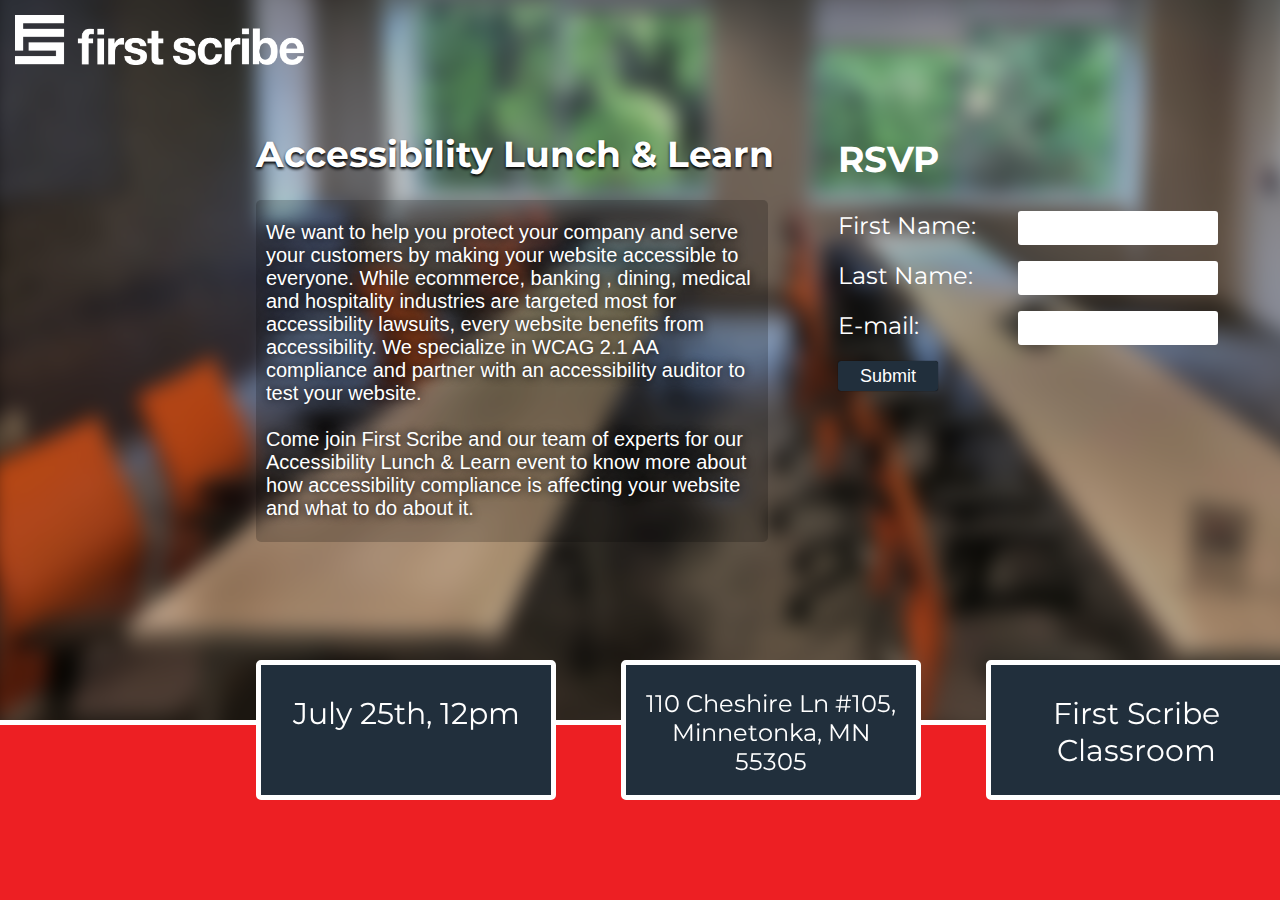
==== index.html @ 0f5f7cd6 "7 rings > thank u next" ====
<!doctype html>
<html lang="en">
<head>
  <meta charset="utf-8">
  <meta name="viewport" content="width=device-width, initial-scale=1, shrink-to-fit=no">

  <!--<link rel="stylesheet" href="https://stackpath.bootstrapcdn.com/bootstrap/4.3.1/css/bootstrap.min.css" integrity="sha384-ggOyR0iXCbMQv3Xipma34MD+dH/1fQ784/j6cY/iJTQUOhcWr7x9JvoRxT2MZw1T" crossorigin="anonymous">
  -->
  <link rel='stylesheet' type='text/css' href='style.css' />
  <link href="https://fonts.googleapis.com/css?family=Montserrat&display=swap" rel="stylesheet">
  <script src="main.js"></script>

  <title>FS Lunch & Learn</title>

</head>
<body>
  <div id="bkg">
    <img src="images/classroomdark.jpg" id="background_img" alt="FS Classroom"></img>
  </div>
  <div id="logo">
    <img src="images/logoWhite.png" alt="First Scribe Logo" height="50px" width="289px"></img>
  </div>

<div id="main">
<div id="header-div">
  <h1 id="header">Accessibility Lunch & Learn</h1>
</div>

<div id="info">
  <p>We want to help you protect your company and serve your customers by making your website accessible to everyone.
    While ecommerce, banking , dining, medical and hospitality industries are targeted most for accessibility lawsuits,
    every website benefits from accessibility. We specialize in WCAG 2.1 AA compliance and partner with an accessibility auditor to test your website.
<br><br>Come join First Scribe and our team of experts for our Accessibility Lunch & Learn event to know more about how accessibility
compliance is affecting your website and what to do about it.
  </p>
</div>

<form action="thanks.html" onsubmit="return validate()" method="post">
  <h2>RSVP</h2>
  <div class="row">
    <label>First Name:</label>
    <input type="text" id="first-name" name="first-name" autocomplete="off" onchange="resetStyle(this)">
  </div>
  <div class="row">
    <label>Last Name:</label>
    <input type="text" id="last-name" name="last-name" autocomplete="off" onchange="resetStyle(this)">
  </div>
  <div class="row">
    <label>E-mail:</label>
    <input type="email" id="e-mail" name="e-mail" autocomplete="off">
  </div>
  <button type="submit">Submit</button>
</form>
</div>


<div id="boxContainer">
  <div id="date" class="infoBox">
    <p>July 25th, 12pm</p>
  </div>
  <div id="address" class="infoBox">
    <p>110 Cheshire Ln #105, Minnetonka, MN 55305</p>
  </div>
  <div id="location" class="infoBox">
    <p>First Scribe Classroom</p>
  </div>
</div>

<div id="bottomBar"></div>




</body>
</html>
---- style.css ----
* {
  box-sizing: border-box;
}

body {
  margin: 0;
  padding: 0;
  min-width: 1200px;        /* Suppose you want minimum width of 1000px */
  width: auto !important;  /* Firefox will set width as auto */
  background-color: black;
}

/*Background & Logo*/
#bkg {
  position: absolute;
  margin-top: -50px;
  margin-left: -10px;
  z-index: -1;
  overflow: hidden;
  height: 800px;
}

#background_img {
  width: 100%;
  min-width: 1500px;
  filter: blur(10px);
}

#logo {
  margin: 15px 15px;
}

/*Main Div - headers and info */
h1 {
  color: white;
  font-size: 36px;
  font-family: 'Montserrat', sans-serif;
  text-shadow: 0px 2px 3px black;
}

#main {
  margin-top: 3%;
}

#header-div {
  float: left;
  margin-left: 20%;
}

#info {
  float: left;
  width: 40%;
  color: white;
  font-family: Arial, sans-serif;
  font-size: 20px;
  margin-left: 20%;
  background-color: rgba(0,0,0, 0.2);
  border-radius: 5px;
  padding: 1px 10px 2px 10px;
}

#info p {
  text-shadow: 0px 0px 10px black;
}

label {
  color: white;
  font-size: 24px;
}

form {
  margin-left: 5%;
  width: 380px;
  height: 10%;
  display: inline-block;
}

label {
  padding-right: 10px;
  font-family: 'Montserrat', sans-serif;
  float: left;
  display: inline-block;
  font-size: 24px;
}

input {
  border: 3px solid white;
  padding: 6px;
  font-family: 'Montserrat', sans-serif;
  border-radius: 3px;
  float: right;
  width: 200px;
}

input:focus {
  outline: none;
  border: 3px solid #5D6D7E;
  background-color: white;

  -webkit-transition: border 0.2s ease-out;
  -moz-transition: border 0.2s ease-out;
  -o-transition: border 0.2s ease-out;
  transition: border 0.2s ease-out;
}


h2 {
  color: white;
  font-size: 36px;
  font-family: 'Montserrat', sans-serif;
}



.row {
  height: 40px;
  margin-bottom: 10px;
}

button {
  width: 100px;
  height: 30px;
  border-radius: 3px;
  font-size: 18px;
  background-color: #212F3C;
  color: white;
  border: none;
  box-shadow: 0px 0px 1px black;
  outline: none;

  -webkit-transition: background-color 0.2s ease-out;
  -moz-transition: background-color 0.2s ease-out;
  -o-transition: background-color 0.2s ease-out;
  transition: background-color 0.2s ease-out;
}

button:hover {
  background-color: #5D6D7E;
}


#bottomBar {
  position: fixed;
  bottom: 0;
  z-index: 0;
  border-top: 5px solid white;
  height: 20%;
  width: 100%;
  background-color: #ed1f23;
}

#boxContainer {
  position: fixed;
  margin-left: 20%;
  width: 100%;
  min-width: 1300px;
  bottom: 100px;
  z-index: 3;
}

.infoBox {
  float: left;
  margin-right: 5%;
  background-color: #212F3C;
  border-radius: 5px;
  padding: 0px 10px 0px 10px;
  border: 5px solid white;
  height: 140px;
  width: 300px;
  color: white;
  text-align: center;
  font-size: 24px;
  font-family: 'Montserrat', sans-serif;

  -webkit-transition: background-color 0.2s ease-out;
  -moz-transition: background-color 0.2s ease-out;
  -o-transition: background-color 0.2s ease-out;
  transition: background-color 0.2s ease-out;
}

.infoBox:hover {
  background-color: #5D6D7E;
}

#date {
  font-size: 30px;
}

#address {
  font-size: 24px;
}

#location {
  font-size: 30px;
}
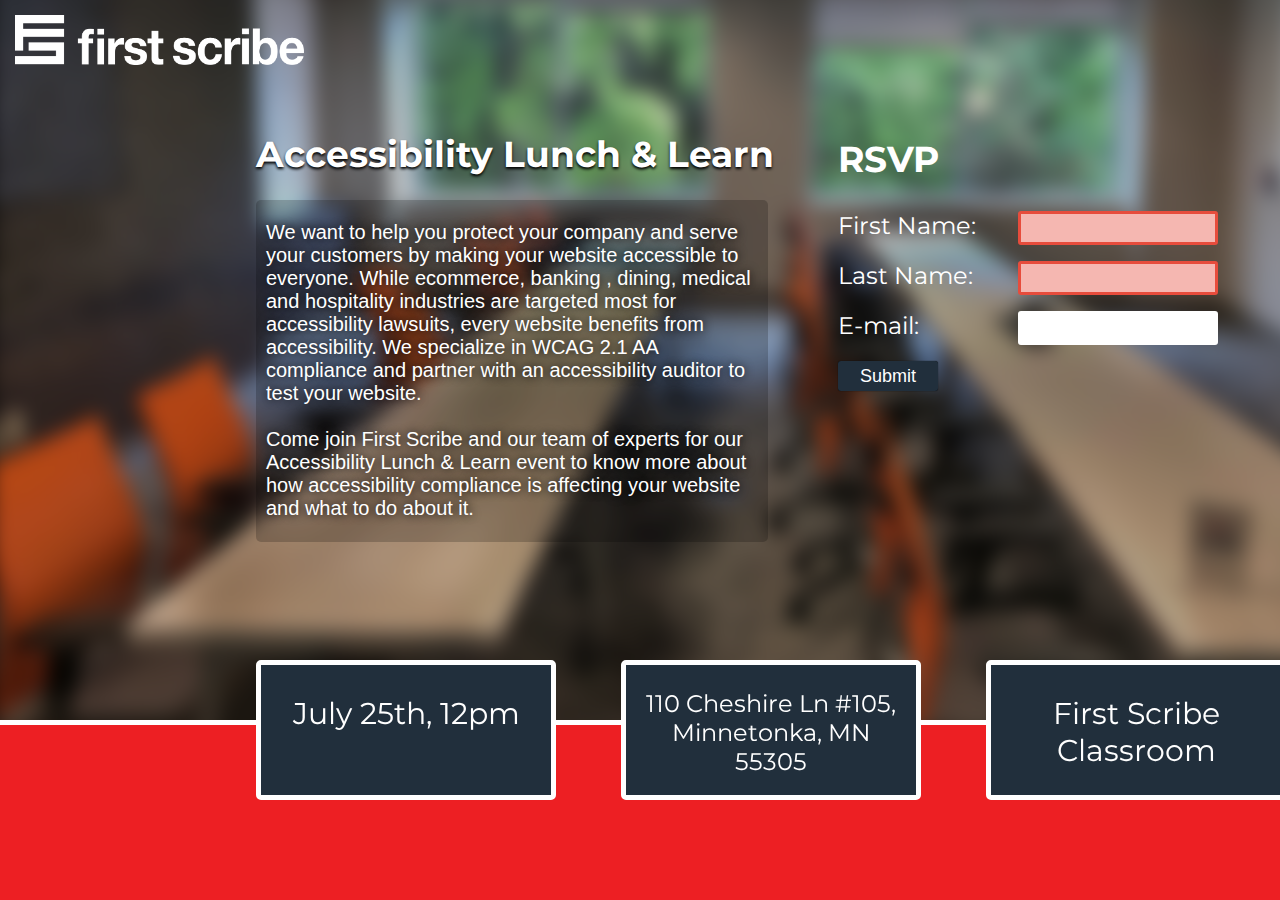
==== commit 71e71fcd: "surprise, surprise... it's google" ====
--- a/index.html
+++ b/index.html
@@ -18,7 +18,7 @@
     <img src="images/classroomdark.jpg" id="background_img" alt="FS Classroom"></img>
   </div>
   <div id="logo">
-    <img src="images/logoWhite.png" alt="First Scribe Logo" height="50px" width="289px"></img>
+    <a href="https://www.firstscribe.com"><img src="images/logoWhite.png" alt="First Scribe Logo" height="50px" width="289px"></img></a>
   </div>
 
 <div id="main">
@@ -35,19 +35,20 @@
   </p>
 </div>
 
-<form action="thanks.html" onsubmit="return validate()" method="post">
+<form name="rsvp" target="hidden_iframe" onsubmit="return validate()" method="post"
+action="https://docs.google.com/forms/d/e/1FAIpQLSfel7UZB6sbaMhjB7i3_UUTMVqYhXNcN2282k6jDi7LSx6UGg/viewform?">
   <h2>RSVP</h2>
   <div class="row">
     <label>First Name:</label>
-    <input type="text" id="first-name" name="first-name" autocomplete="off" onchange="resetStyle(this)">
+    <input type="text" id="first-name" name="entry.1115986317" autocomplete="off" onchange="resetStyle(this)">
   </div>
   <div class="row">
     <label>Last Name:</label>
-    <input type="text" id="last-name" name="last-name" autocomplete="off" onchange="resetStyle(this)">
+    <input type="text" id="last-name" name="entry.418842620" autocomplete="off" onchange="resetStyle(this)">
   </div>
   <div class="row">
     <label>E-mail:</label>
-    <input type="email" id="e-mail" name="e-mail" autocomplete="off">
+    <input type="email" id="e-mail" name="entry.987508438" autocomplete="off">
   </div>
   <button type="submit">Submit</button>
 </form>
@@ -67,6 +68,7 @@
 </div>
 
 <div id="bottomBar"></div>
+<iframe name="hidden_iframe" id="hidden_iframe" style="display:none;" onload="if(validate()) {}"></iframe>
 
 
 
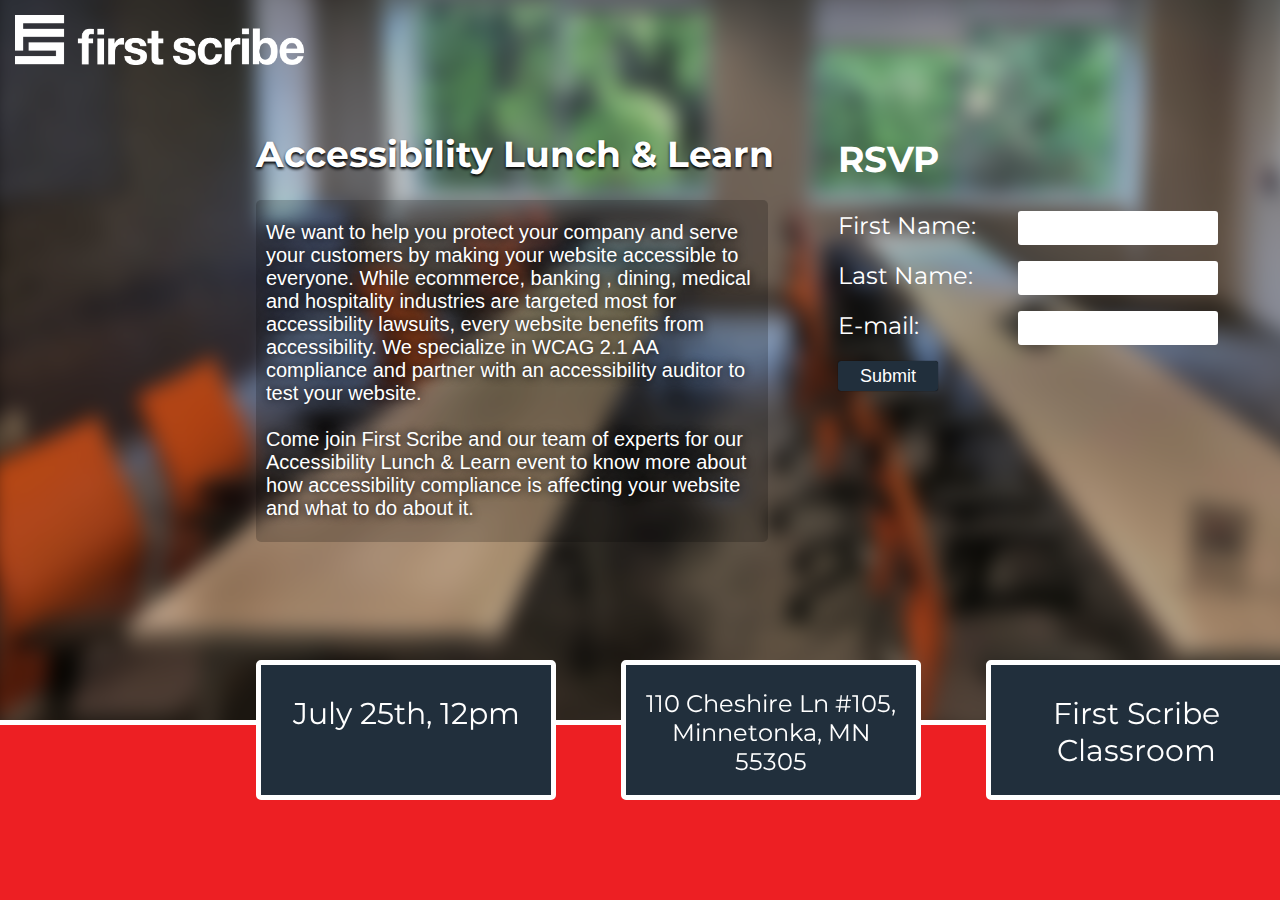
==== commit 6e7dc400: "eat the cookie: Good Form" ====
--- a/index.html
+++ b/index.html
@@ -36,7 +36,7 @@
 </div>
 
 <form name="rsvp" target="hidden_iframe" onsubmit="return validate()" method="post"
-action="https://docs.google.com/forms/d/e/1FAIpQLSfel7UZB6sbaMhjB7i3_UUTMVqYhXNcN2282k6jDi7LSx6UGg/viewform?">
+action="https://docs.google.com/forms/d/e/1FAIpQLSfel7UZB6sbaMhjB7i3_UUTMVqYhXNcN2282k6jDi7LSx6UGg/formResponse?">
   <h2>RSVP</h2>
   <div class="row">
     <label>First Name:</label>
@@ -68,7 +68,7 @@
 </div>
 
 <div id="bottomBar"></div>
-<iframe name="hidden_iframe" id="hidden_iframe" style="display:none;" onload="if(validate()) {}"></iframe>
+<iframe name="hidden_iframe" id="hidden_iframe" style="display:none;"></iframe>
 
 
 
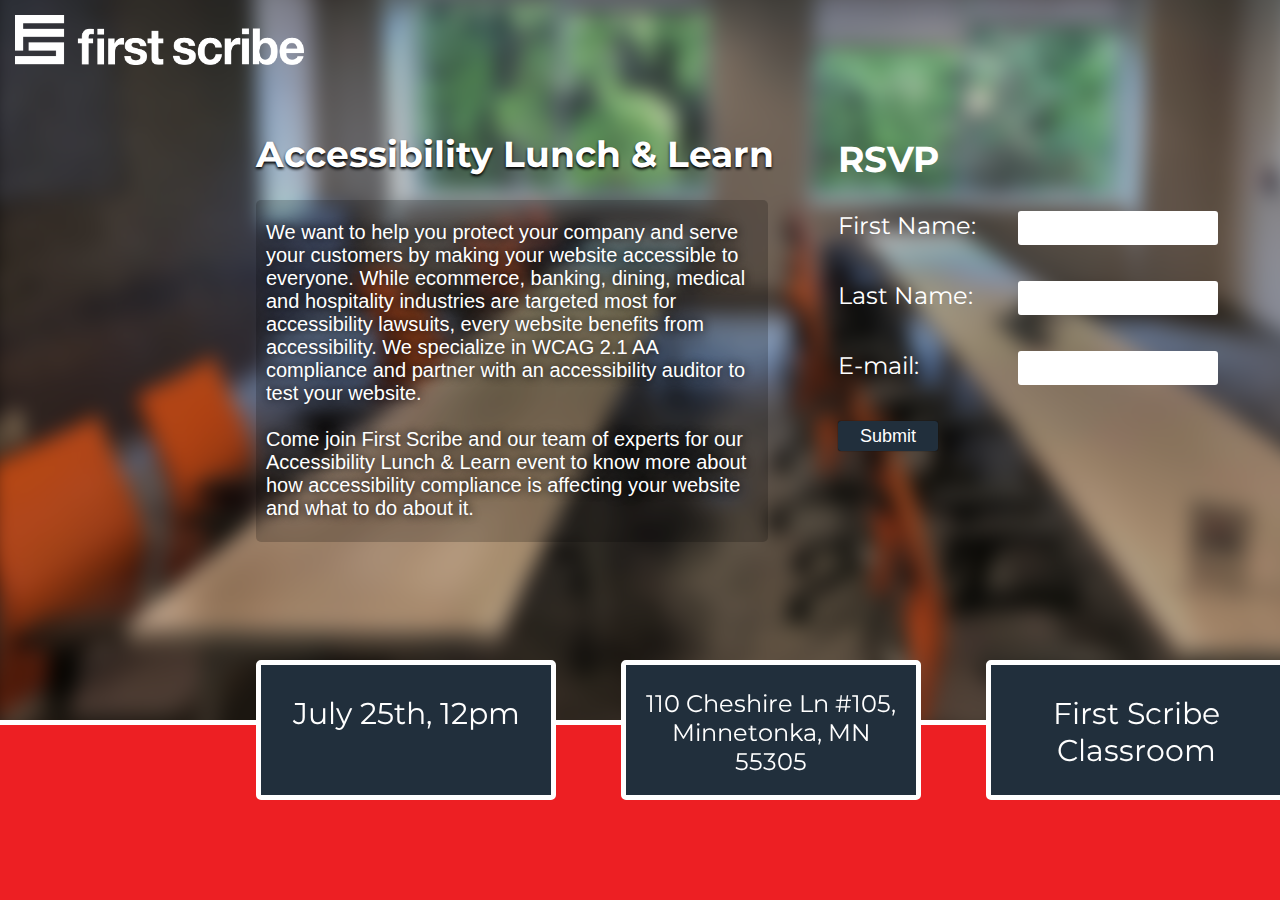
==== commit 810ea7a9: "you say you're fine" ====
--- a/index.html
+++ b/index.html
@@ -28,7 +28,7 @@
 
 <div id="info">
   <p>We want to help you protect your company and serve your customers by making your website accessible to everyone.
-    While ecommerce, banking , dining, medical and hospitality industries are targeted most for accessibility lawsuits,
+    While ecommerce, banking, dining, medical and hospitality industries are targeted most for accessibility lawsuits,
     every website benefits from accessibility. We specialize in WCAG 2.1 AA compliance and partner with an accessibility auditor to test your website.
 <br><br>Come join First Scribe and our team of experts for our Accessibility Lunch & Learn event to know more about how accessibility
 compliance is affecting your website and what to do about it.
@@ -41,14 +41,17 @@
   <div class="row">
     <label>First Name:</label>
     <input type="text" id="first-name" name="entry.1115986317" autocomplete="off" onchange="resetStyle(this)">
+    <span id="fn-error"></span>
   </div>
   <div class="row">
     <label>Last Name:</label>
     <input type="text" id="last-name" name="entry.418842620" autocomplete="off" onchange="resetStyle(this)">
+    <span id="ln-error"></span>
   </div>
   <div class="row">
     <label>E-mail:</label>
-    <input type="email" id="e-mail" name="entry.987508438" autocomplete="off">
+    <input type="text" id="e-mail" name="entry.987508438" autocomplete="off" onchange="resetStyle(this)">
+    <span id="em-error"></span>
   </div>
   <button type="submit">Submit</button>
 </form>
--- a/style.css
+++ b/style.css
@@ -10,7 +10,7 @@
   background-color: black;
 }
 
-/*Background & Logo*/
+/*Background & Logo *****************************************************/
 #bkg {
   position: absolute;
   margin-top: -50px;
@@ -30,7 +30,7 @@
   margin: 15px 15px;
 }
 
-/*Main Div - headers and info */
+/*Main Div - headers and info *******************************************/
 h1 {
   color: white;
   font-size: 36px;
@@ -59,8 +59,17 @@
   padding: 1px 10px 2px 10px;
 }
 
+
 #info p {
   text-shadow: 0px 0px 10px black;
+}
+
+/*RSVP Form****************************************************************/
+
+h2 {
+  color: white;
+  font-size: 36px;
+  font-family: 'Montserrat', sans-serif;
 }
 
 label {
@@ -75,6 +84,11 @@
   display: inline-block;
 }
 
+.row {
+  height: 60px;
+  margin-bottom: 10px;
+}
+
 label {
   padding-right: 10px;
   font-family: 'Montserrat', sans-serif;
@@ -90,6 +104,11 @@
   border-radius: 3px;
   float: right;
   width: 200px;
+}
+
+input:invalid {
+  border: 3px solid #E74C3C;
+  background-color: #F5B7B1;
 }
 
 input:focus {
@@ -103,18 +122,15 @@
   transition: border 0.2s ease-out;
 }
 
-
-h2 {
-  color: white;
-  font-size: 36px;
-  font-family: 'Montserrat', sans-serif;
-}
-
-
-
-.row {
-  height: 40px;
-  margin-bottom: 10px;
+span {
+  position: inherit;
+  float: right;
+  margin-left: 100px; /*hit the edge of row*/
+  margin-top: 5px;
+  color: #E74C3C;
+  font-family: 'Montserrat', sans-serif;
+  font-size: 14px;
+  text-shadow: 0px 0px 3px black;
 }
 
 button {
@@ -138,6 +154,52 @@
   background-color: #5D6D7E;
 }
 
+/*Details boxes*************************************************************/
+
+#boxContainer {
+  position: fixed;
+  margin-left: 20%;
+  width: 100%;
+  min-width: 1300px;
+  bottom: 100px;
+  z-index: 3;
+}
+
+.infoBox {
+  float: left;
+  margin-right: 5%;
+  background-color: #212F3C;
+  border-radius: 5px;
+  padding: 0px 10px 0px 10px;
+  border: 5px solid white;
+  height: 140px;
+  width: 300px;
+  color: white;
+  text-align: center;
+  font-size: 24px;
+  font-family: 'Montserrat', sans-serif;
+
+  -webkit-transition: background-color 0.2s ease-out;
+  -moz-transition: background-color 0.2s ease-out;
+  -o-transition: background-color 0.2s ease-out;
+  transition: background-color 0.2s ease-out;
+}
+
+.infoBox:hover {
+  background-color: #5D6D7E;
+}
+
+#date {
+  font-size: 30px;
+}
+
+#address {
+  font-size: 24px;
+}
+
+#location {
+  font-size: 30px;
+}
 
 #bottomBar {
   position: fixed;
@@ -148,48 +210,3 @@
   width: 100%;
   background-color: #ed1f23;
 }
-
-#boxContainer {
-  position: fixed;
-  margin-left: 20%;
-  width: 100%;
-  min-width: 1300px;
-  bottom: 100px;
-  z-index: 3;
-}
-
-.infoBox {
-  float: left;
-  margin-right: 5%;
-  background-color: #212F3C;
-  border-radius: 5px;
-  padding: 0px 10px 0px 10px;
-  border: 5px solid white;
-  height: 140px;
-  width: 300px;
-  color: white;
-  text-align: center;
-  font-size: 24px;
-  font-family: 'Montserrat', sans-serif;
-
-  -webkit-transition: background-color 0.2s ease-out;
-  -moz-transition: background-color 0.2s ease-out;
-  -o-transition: background-color 0.2s ease-out;
-  transition: background-color 0.2s ease-out;
-}
-
-.infoBox:hover {
-  background-color: #5D6D7E;
-}
-
-#date {
-  font-size: 30px;
-}
-
-#address {
-  font-size: 24px;
-}
-
-#location {
-  font-size: 30px;
-}
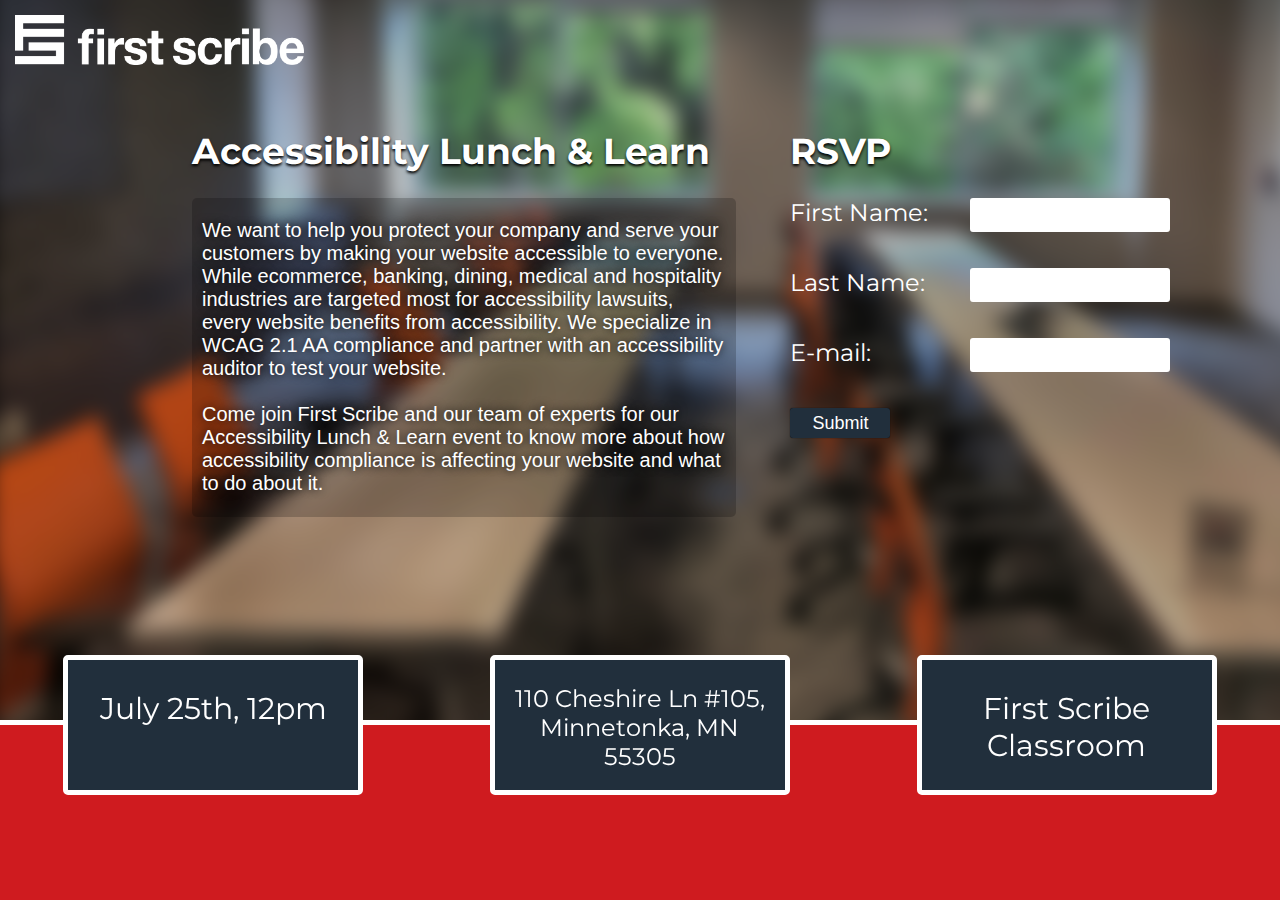
==== commit 5fca91db: "slide, chop" ====
--- a/index.html
+++ b/index.html
@@ -22,39 +22,41 @@
   </div>
 
 <div id="main">
-<div id="header-div">
-  <h1 id="header">Accessibility Lunch & Learn</h1>
-</div>
+  <div id="header-div">
+    <h1 id="header">Accessibility Lunch & Learn</h1>
 
-<div id="info">
-  <p>We want to help you protect your company and serve your customers by making your website accessible to everyone.
-    While ecommerce, banking, dining, medical and hospitality industries are targeted most for accessibility lawsuits,
-    every website benefits from accessibility. We specialize in WCAG 2.1 AA compliance and partner with an accessibility auditor to test your website.
-<br><br>Come join First Scribe and our team of experts for our Accessibility Lunch & Learn event to know more about how accessibility
-compliance is affecting your website and what to do about it.
-  </p>
-</div>
+    <div id="info">
+      <p>We want to help you protect your company and serve your customers by making your website accessible to everyone.
+        While ecommerce, banking, dining, medical and hospitality industries are targeted most for accessibility lawsuits,
+        every website benefits from accessibility. We specialize in WCAG 2.1 AA compliance and partner with an accessibility auditor to test your website.
+        <br><br>Come join First Scribe and our team of experts for our Accessibility Lunch & Learn event to know more about how accessibility
+        compliance is affecting your website and what to do about it.
+      </p>
+    </div>
+  </div>
 
-<form name="rsvp" target="hidden_iframe" onsubmit="return validate()" method="post"
-action="https://docs.google.com/forms/d/e/1FAIpQLSfel7UZB6sbaMhjB7i3_UUTMVqYhXNcN2282k6jDi7LSx6UGg/formResponse?">
+<div id="form-div">
   <h2>RSVP</h2>
-  <div class="row">
-    <label>First Name:</label>
-    <input type="text" id="first-name" name="entry.1115986317" autocomplete="off" onchange="resetStyle(this)">
-    <span id="fn-error"></span>
+  <form name="rsvp" target="hidden_iframe" onsubmit="return validate()" method="post"
+  action="https://docs.google.com/forms/d/e/1FAIpQLSfel7UZB6sbaMhjB7i3_UUTMVqYhXNcN2282k6jDi7LSx6UGg/formResponse?">
+    <div class="row">
+      <label>First Name:</label>
+      <input type="text" id="first-name" name="entry.1115986317" autocomplete="off" onchange="resetStyle(this)">
+      <span id="fn-error"></span>
+    </div>
+    <div class="row">
+      <label>Last Name:</label>
+      <input type="text" id="last-name" name="entry.418842620" autocomplete="off" onchange="resetStyle(this)">
+      <span id="ln-error"></span>
+    </div>
+    <div class="row">
+      <label>E-mail:</label>
+      <input type="text" id="e-mail" name="entry.987508438" autocomplete="off" onchange="resetStyle(this)">
+      <span id="em-error"></span>
+    </div>
+    <button type="submit">Submit</button>
+  </form>
   </div>
-  <div class="row">
-    <label>Last Name:</label>
-    <input type="text" id="last-name" name="entry.418842620" autocomplete="off" onchange="resetStyle(this)">
-    <span id="ln-error"></span>
-  </div>
-  <div class="row">
-    <label>E-mail:</label>
-    <input type="text" id="e-mail" name="entry.987508438" autocomplete="off" onchange="resetStyle(this)">
-    <span id="em-error"></span>
-  </div>
-  <button type="submit">Submit</button>
-</form>
 </div>
 
 
@@ -75,6 +77,5 @@
 
 
 
-
 </body>
 </html>
--- a/style.css
+++ b/style.css
@@ -5,8 +5,8 @@
 body {
   margin: 0;
   padding: 0;
-  min-width: 1200px;        /* Suppose you want minimum width of 1000px */
-  width: auto !important;  /* Firefox will set width as auto */
+  /*min-width: 1200px;        /* Suppose you want minimum width of 1000px */
+  /*width: auto !important;  /* Firefox will set width as auto */
   background-color: black;
 }
 
@@ -16,14 +16,13 @@
   margin-top: -50px;
   margin-left: -10px;
   z-index: -1;
-  overflow: hidden;
-  height: 800px;
 }
 
 #background_img {
   width: 100%;
   min-width: 1500px;
   filter: blur(10px);
+  height: auto;
 }
 
 #logo {
@@ -36,27 +35,53 @@
   font-size: 36px;
   font-family: 'Montserrat', sans-serif;
   text-shadow: 0px 2px 3px black;
+  margin: 0 0 25px 0;
 }
 
 #main {
-  margin-top: 3%;
+  width: auto;
+  margin-top: 60px;
+  margin-left: 15%;
+  display: flex;
+  flex-flow: row wrap;
+}
+
+@media all and (max-width: 1100px) {
+  #main {
+    margin-left: 5%;
+  }
 }
 
 #header-div {
   float: left;
-  margin-left: 20%;
+  width: 50%;
+  margin-right: 5%;
 }
 
 #info {
   float: left;
-  width: 40%;
+  width: 100%;
   color: white;
   font-family: Arial, sans-serif;
   font-size: 20px;
-  margin-left: 20%;
   background-color: rgba(0,0,0, 0.2);
   border-radius: 5px;
   padding: 1px 10px 2px 10px;
+  margin-bottom: 30px;
+
+  -webkit-transition: background-color 0.2s ease-out;
+  -moz-transition: background-color 0.2s ease-out;
+  -o-transition: background-color 0.2s ease-out;
+  transition: background-color 0.2s ease-out;
+}
+
+#info:hover {
+  background-color: rgba(0,0,0,0.4);
+  -webkit-transition: background-color 0.2s ease-out;
+  -moz-transition: background-color 0.2s ease-out;
+  -o-transition: background-color 0.2s ease-out;
+  transition: background-color 0.2s ease-out;
+
 }
 
 
@@ -70,18 +95,18 @@
   color: white;
   font-size: 36px;
   font-family: 'Montserrat', sans-serif;
-}
-
-label {
-  color: white;
-  font-size: 24px;
-}
-
-form {
-  margin-left: 5%;
+  text-shadow: 0px 2px 3px black;
+  margin: 0 0 25px 0;
+}
+
+#form-div {
   width: 380px;
-  height: 10%;
-  display: inline-block;
+}
+
+@media all and (max-width: 1190px) {
+  #form-div {
+    margin-bottom: 300px;
+  }
 }
 
 .row {
@@ -91,6 +116,7 @@
 
 label {
   padding-right: 10px;
+  color: white;
   font-family: 'Montserrat', sans-serif;
   float: left;
   display: inline-block;
@@ -157,18 +183,27 @@
 /*Details boxes*************************************************************/
 
 #boxContainer {
+  display: flex;
+  flex-flow: row wrap;
+  justify-content: space-around;
   position: fixed;
-  margin-left: 20%;
-  width: 100%;
-  min-width: 1300px;
+  width: 100%;
   bottom: 100px;
   z-index: 3;
 }
 
+@media all and (max-width: 920px) {
+  #boxContainer {
+    position: inline;
+    flex-flow: column;
+    bottom: 10px;
+    justify-content: center;
+  }
+}
+
 .infoBox {
-  float: left;
-  margin-right: 5%;
   background-color: #212F3C;
+  margin: 5px 0px 5px 0px;
   border-radius: 5px;
   padding: 0px 10px 0px 10px;
   border: 5px solid white;
@@ -208,5 +243,5 @@
   border-top: 5px solid white;
   height: 20%;
   width: 100%;
-  background-color: #ed1f23;
-}
+  background-color: #CF1B1F;
+}
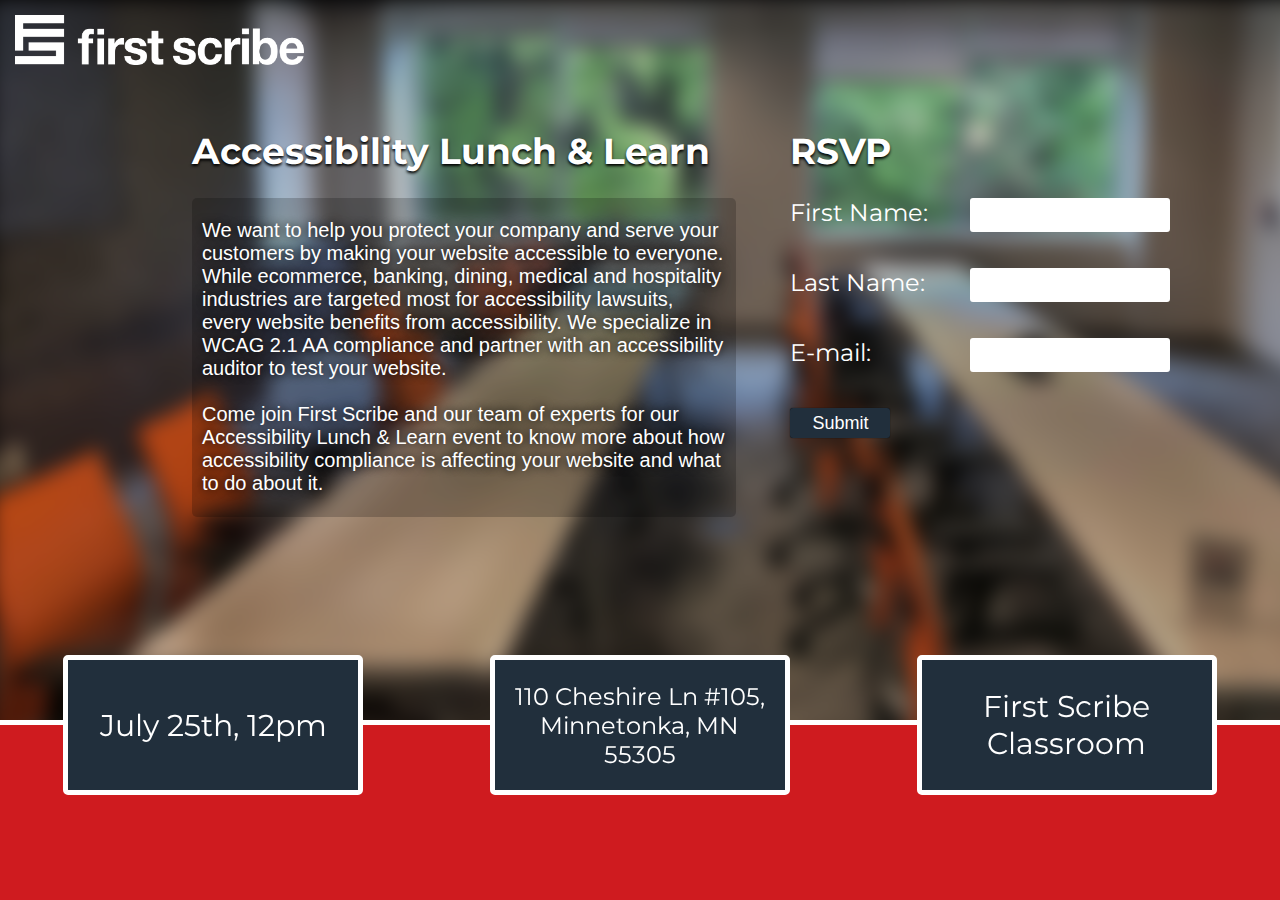
==== commit ce9f63b3: "frontier airlines chicken" ====
--- a/index.html
+++ b/index.html
@@ -2,8 +2,7 @@
 <html lang="en">
 <head>
   <meta charset="utf-8">
-  <meta name="viewport" content="width=device-width, initial-scale=1, shrink-to-fit=no">
-
+  <meta name="viewport" content="width=device-width, initial-scale=1">
   <!--<link rel="stylesheet" href="https://stackpath.bootstrapcdn.com/bootstrap/4.3.1/css/bootstrap.min.css" integrity="sha384-ggOyR0iXCbMQv3Xipma34MD+dH/1fQ784/j6cY/iJTQUOhcWr7x9JvoRxT2MZw1T" crossorigin="anonymous">
   -->
   <link rel='stylesheet' type='text/css' href='style.css' />
@@ -14,11 +13,12 @@
 
 </head>
 <body>
-  <div id="bkg">
-    <img src="images/classroomdark.jpg" id="background_img" alt="FS Classroom"></img>
-  </div>
   <div id="logo">
     <a href="https://www.firstscribe.com"><img src="images/logoWhite.png" alt="First Scribe Logo" height="50px" width="289px"></img></a>
+  </div>
+
+  <div id="bkg-div">
+    <img src="images/classroomdark.jpg" id="bkg-img" alt="FS Classroom"></img>
   </div>
 
 <div id="main">
@@ -72,7 +72,9 @@
   </div>
 </div>
 
-<div id="bottomBar"></div>
+<div id="bottom-Rel">
+  <div id="bottomBar"></div>
+</div>
 <iframe name="hidden_iframe" id="hidden_iframe" style="display:none;"></iframe>
 
 
--- a/style.css
+++ b/style.css
@@ -11,18 +11,29 @@
 }
 
 /*Background & Logo *****************************************************/
-#bkg {
+#bkg-div {
   position: absolute;
-  margin-top: -50px;
+  margin-top: -85px;
   margin-left: -10px;
   z-index: -1;
-}
-
-#background_img {
+  overflow: hidden;
+}
+
+
+#bkg-img {
   width: 100%;
   min-width: 1500px;
   filter: blur(10px);
   height: auto;
+  overflow: hidden;
+}
+
+@media all and (max-width: 600px) {
+
+  #bkg-div {
+    max-width: 100%;
+    object-fit: cover;
+  }
 }
 
 #logo {
@@ -50,6 +61,13 @@
   #main {
     margin-left: 5%;
   }
+  #header-div {
+    width: 75% !important;
+  }
+
+  #form-div {
+    margin-bottom: 300px;
+  }
 }
 
 #header-div {
@@ -101,12 +119,7 @@
 
 #form-div {
   width: 380px;
-}
-
-@media all and (max-width: 1190px) {
-  #form-div {
-    margin-bottom: 300px;
-  }
+  margin-bottom: 300px;
 }
 
 .row {
@@ -192,15 +205,6 @@
   z-index: 3;
 }
 
-@media all and (max-width: 920px) {
-  #boxContainer {
-    position: inline;
-    flex-flow: column;
-    bottom: 10px;
-    justify-content: center;
-  }
-}
-
 .infoBox {
   background-color: #212F3C;
   margin: 5px 0px 5px 0px;
@@ -213,6 +217,9 @@
   text-align: center;
   font-size: 24px;
   font-family: 'Montserrat', sans-serif;
+  display: flex;
+  justify-content: center;
+  flex-direction: column;
 
   -webkit-transition: background-color 0.2s ease-out;
   -moz-transition: background-color 0.2s ease-out;
@@ -245,3 +252,49 @@
   width: 100%;
   background-color: #CF1B1F;
 }
+
+@media all and (max-width: 920px) {
+
+  #form-div {
+    margin-bottom: 50px;
+  }
+
+  #boxContainer {
+    position: relative;
+    flex-flow: column;
+    bottom: 10px;
+    justify-content: center;
+    margin-left: 5%;
+  }
+
+  #bottom-Rel {
+    position: relative;
+    width: 100%;
+    margin-top: 20px;
+  }
+
+  #bottomBar {
+    position: absolute;
+    top: -500px;
+    height: 500px;
+  }
+
+  #date {
+    font-size: 36px;
+  }
+
+  #address p {
+    margin: 0;
+    line-height: 30px;
+    font-size: 30px;
+  }
+
+  #location {
+    font-size: 34px;
+  }
+
+
+  .infoBox {
+    width: 90% !important;
+  }
+}
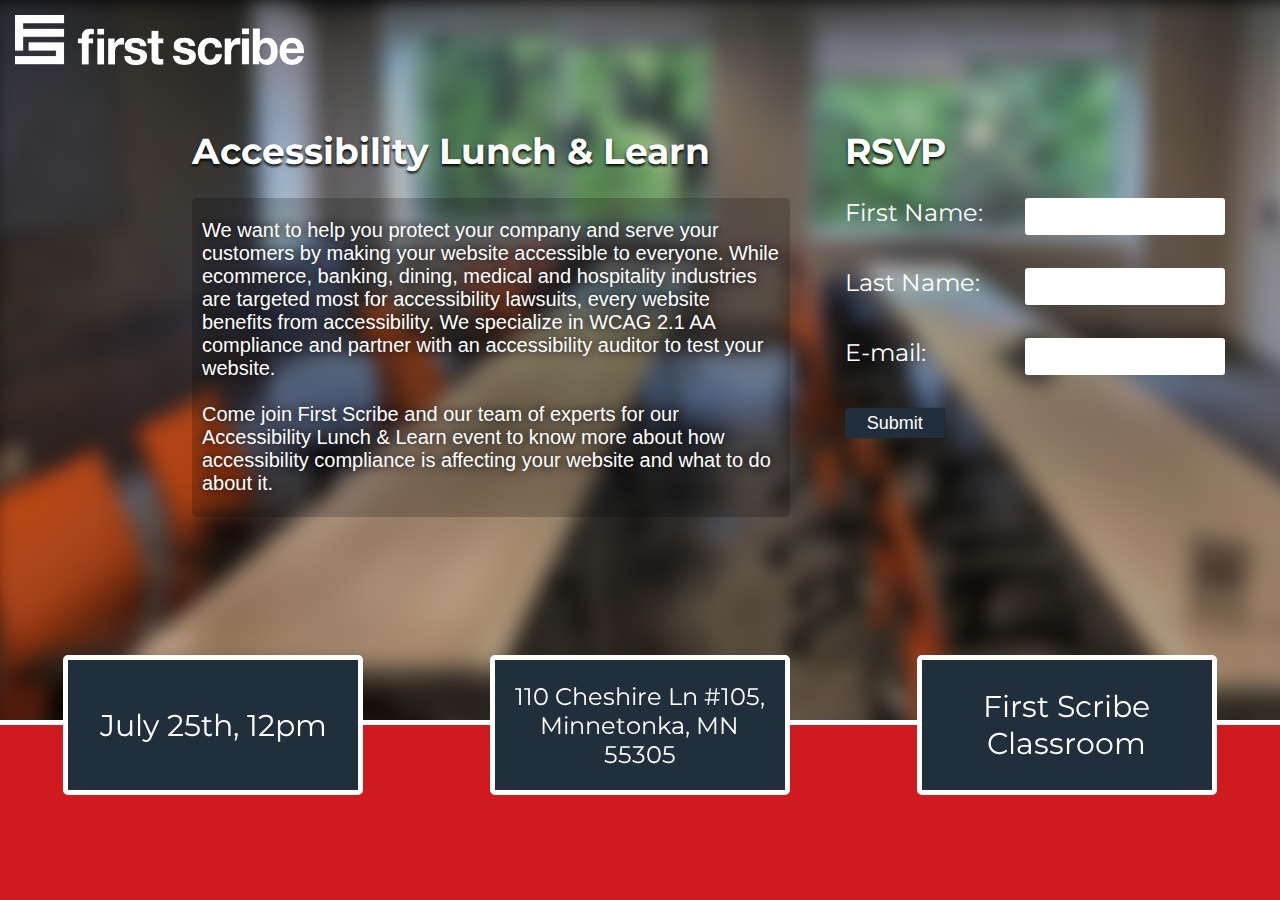
==== commit e67cce22: "curse check" ====
--- a/index.html
+++ b/index.html
@@ -51,7 +51,8 @@
     </div>
     <div class="row">
       <label>E-mail:</label>
-      <input type="text" id="e-mail" name="entry.987508438" autocomplete="off" onchange="resetStyle(this)">
+      <input type="text" id="e-mail" name="entry.987508438" autocomplete="off" onchange="resetStyle(this)"
+      spellcheck='false' autocorrect='off'>
       <span id="em-error"></span>
     </div>
     <button type="submit">Submit</button>
--- a/style.css
+++ b/style.css
@@ -57,22 +57,9 @@
   flex-flow: row wrap;
 }
 
-@media all and (max-width: 1100px) {
-  #main {
-    margin-left: 5%;
-  }
-  #header-div {
-    width: 75% !important;
-  }
-
-  #form-div {
-    margin-bottom: 300px;
-  }
-}
-
 #header-div {
   float: left;
-  width: 50%;
+  width: 55%;
   margin-right: 5%;
 }
 
@@ -140,6 +127,7 @@
   border: 3px solid white;
   padding: 6px;
   font-family: 'Montserrat', sans-serif;
+  font-size: 16px;
   border-radius: 3px;
   float: right;
   width: 200px;
@@ -147,12 +135,14 @@
 
 input:invalid {
   border: 3px solid #E74C3C;
+  font-size: 16px;
   background-color: #F5B7B1;
 }
 
 input:focus {
   outline: none;
   border: 3px solid #5D6D7E;
+  font-size: 16px;
   background-color: white;
 
   -webkit-transition: border 0.2s ease-out;
@@ -191,6 +181,19 @@
 
 button:hover {
   background-color: #5D6D7E;
+}
+
+@media all and (max-width: 1200px) {
+  #main {
+    margin-left: 5%;
+  }
+  #header-div {
+    width: 75% !important;
+  }
+
+  #form-div {
+    margin-bottom: 300px;
+  }
 }
 
 /*Details boxes*************************************************************/
